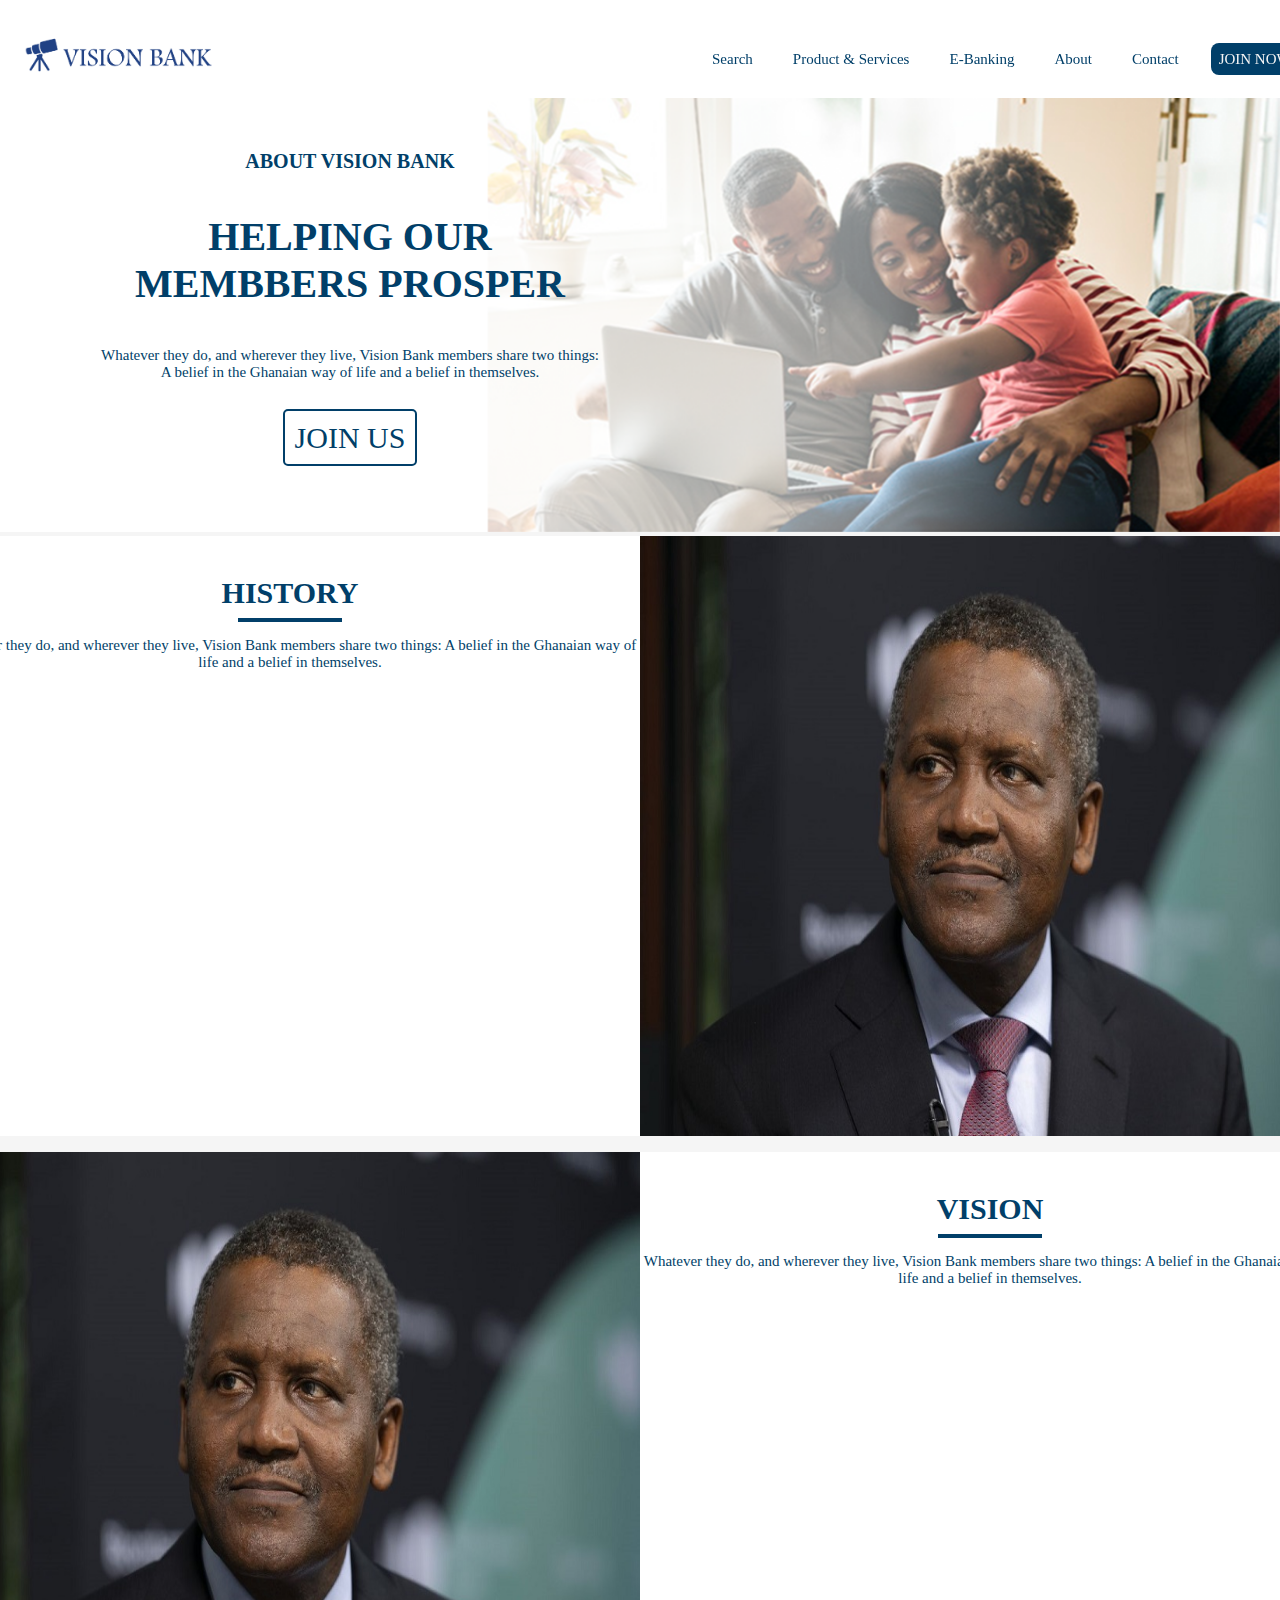
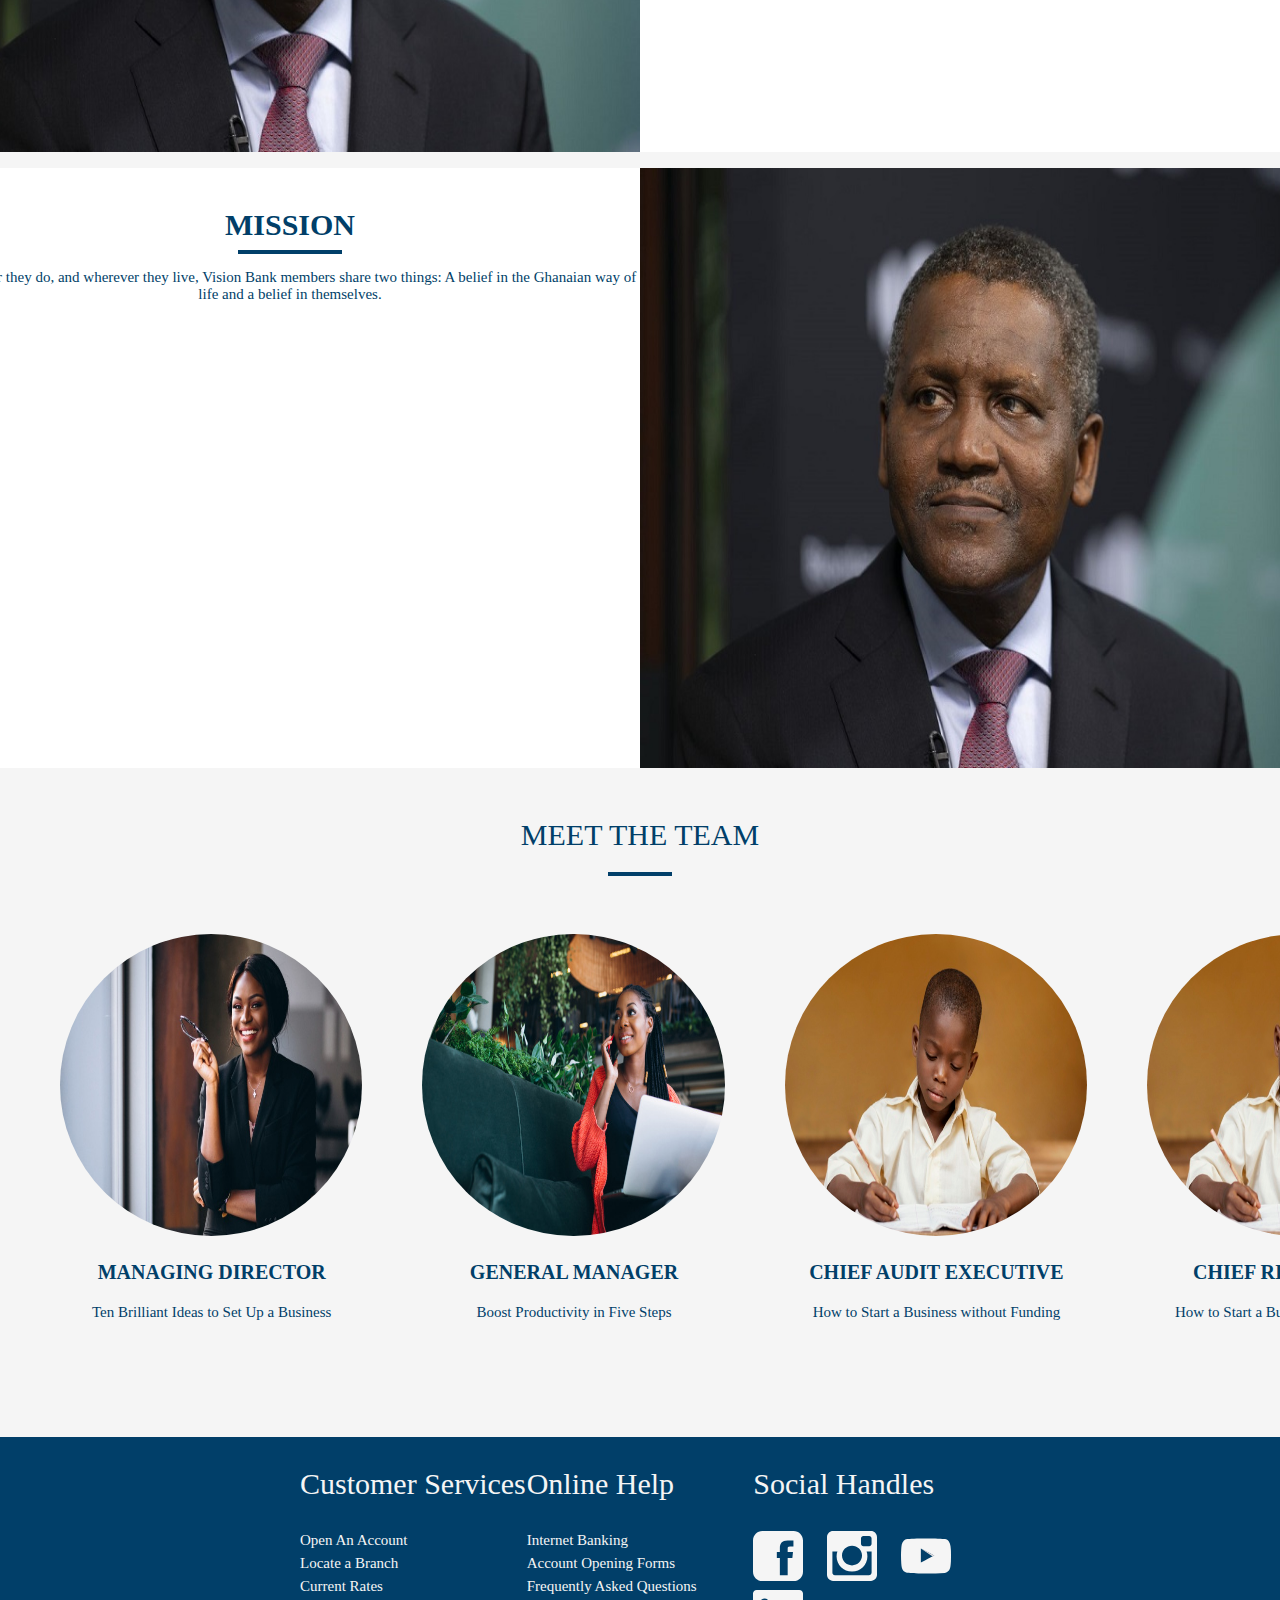
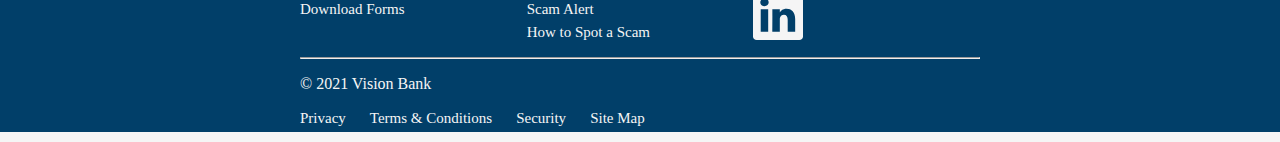
==== about.html @ f907e872 "Added an about page and completed the mock up" ====
<!DOCTYPE html>
<html lang="en">

<head>
    <meta charset="UTF-8">
    <meta http-equiv="X-UA-Compatible" content="IE=edge">
    <meta name="viewport" content="width=device-width, initial-scale=1.0">
    <link rel="stylesheet" href="css/about.css">
    <title>Vision Bank</title>
</head>

<body>
    <!-- Navigation Bar -->
    <div class="nav-bar">
        <ul class="nav-bar-ul">
            <li class="li-center"><a href="index.html"><img class="li-center-image" src="assets/visionlogo.png"
                        alt=""></a></li>
            <li class="li-right"><a href="#">Search</a></li>
            <li class="li-right"><a href="#">Product & Services</a></li>
            <li class="li-right"><a href="#">E-Banking</a></li>
            <li class="li-right"><a href="about.html">About</a></li>
            <li class="li-right"><a href="#">Contact</a></li>
            <li class="li-right"><a class="join-now" href="#">JOIN NOW</a></li>
            <li class="li-right"><a class="login-now" href="#">LOG IN</a></li>
        </ul>
    </div>


    <!-- About image div -->
    <div class="about-bg">
        <img src="assets/family.png" alt="">
        <div class="about-bg-info">
            <h4>ABOUT VISION BANK</h4>
            <h3>HELPING OUR MEMBBERS PROSPER</h3>
            <p>Whatever they do, and wherever they live, Vision Bank members share two things:
                A belief in the Ghanaian way of life and a belief in themselves.</p>
            <a class="about-link" href="#">JOIN US</a>
        </div>
    </div>

    <!-- Information Grid -->
    <div class="flex-div">
        <div class="information-grid">
            <div class="item-text">
                <h4>HISTORY</h4>
                <hr>
                <p>Whatever they do, and wherever they live, Vision Bank members share two things:
                    A belief in the Ghanaian way of life and a belief in themselves.</p>
            </div>
            <div class="item-image">
                <img src="assets/Dangote.jpg" alt="">
            </div>


            <div class="item-image">
                <img src="assets/Dangote.jpg" alt="">
            </div>
            <div class="item-text">
                <h4>VISION</h4>
                <hr>
                <p>Whatever they do, and wherever they live, Vision Bank members share two things:
                    A belief in the Ghanaian way of life and a belief in themselves.</p>
            </div>

            <div class="item-text">
                <h4>MISSION</h4>
                <hr>
                <p>Whatever they do, and wherever they live, Vision Bank members share two things:
                    A belief in the Ghanaian way of life and a belief in themselves.</p>
            </div>
            <div class="item-image">
                <img src="assets/Dangote.jpg" alt="">
            </div>
        </div>
    </div>

    <!-- Team -->
    <!-- Articles -->
    <div class="like-div">
        <p>MEET THE TEAM</p>
        <hr style="position: relative; width: 60px;text-align: center;">
    </div>

    <table class="like-table">
        <tbody>
            <tr class="like-tr" >
                <td class="like-td">
                    <img class="like-image" src="assets/woman.jpg" alt="">
                </td>

                <td class="like-td">
                    <img class="like-image" src="assets/woman2.jpg" alt="">
                </td>

                <td class="like-td">
                    <img class="like-image" src="assets/boy.jpg" alt="">
                </td>

                <td class="like-td">
                    <img class="like-image" src="assets/boy.jpg" alt="">
                </td>

                <td class="like-td">
                    <img class="like-image" src="assets/boy.jpg" alt="">
                </td>

            </tr>
            <tr class="like-text-tr">
                <td class="like-text-td">
                    <h3>MANAGING DIRECTOR</h3>
                    <p>Ten Brilliant Ideas to Set Up a Business</p>
                </td>

                <td class="like-text-td">
                    <h3>GENERAL MANAGER</h3>
                    <p>Boost Productivity in Five Steps</p>
                </td>

                <td class="like-text-td">
                    <h3>CHIEF AUDIT EXECUTIVE</h3>
                    <p>How to Start a Business without Funding</p>
                </td>

                <td class="like-text-td">
                    <h3>CHIEF RISK OFFICER</h3>
                    <p>How to Start a Business without Funding</p>
                </td>

                <td class="like-text-td">
                    <h3>CHIEF FINANCE OFFICER</h3>
                    <p>How to Start a Business without Funding</p>
                </td>

                    
            </tr>
        </tbody>
    </table>


    <!-- Footer -->
    <div class="footer">
        <div class="footer-sub">
            <div class="footer-grid">
                <div class="">
                    <p class="footer-p-head">Customer Services</p>
                    <ul class="footer-ul">
                        <li class="footer-li-vertical"><a href="#">Open An Account</a></li>
                        <li class="footer-li-vertical"><a href="#">Locate a Branch</a></li>
                        <li class="footer-li-vertical"><a href="#">Current Rates</a></li>
                        <li class="footer-li-vertical"><a href="#">Download Forms</a></li>
                    </ul>
                </div>
                <div>
                    <p class="footer-p-head">Online Help</p>
                    <ul class="footer-ul">
                        <li class="footer-li-vertical"><a href="#">Internet Banking</a></li>
                        <li class="footer-li-vertical"><a href="#">Account Opening Forms</a></li>
                        <li class="footer-li-vertical"><a href="#">Frequently Asked Questions</a></li>
                        <li class="footer-li-vertical"><a href="#">Scam Alert</a></li>
                        <li class="footer-li-vertical"><a href="#">How to Spot a Scam</a></li>
                    </ul>
                </div>
                <div class="footer-social">
                    <p class="footer-p-head">Social Handles</p>
                    <ul class="footer-ul">
                        <li class="footer-li-horizontal"><a href="#"><img src="assets/facebook.svg" alt=""></a></li>
                        <li class="footer-li-horizontal"><a href="#"><img src="assets/instagram.svg" alt=""></a></li>
                        <li class="footer-li-horizontal"><a href="#"><img src="assets/youtube.svg" alt=""></a></li>
                        <li class="footer-li-horizontal"><a href="#"><img src="assets/linkedin.svg" alt=""></a></li>
                    </ul>
                </div>
            </div>
            <hr>
            <p class="footer-p">© 2021 Vision Bank</p>
            <ul class="footer-bottom-ul">
                <li class="footer-li-horizontal"><a href="#">Privacy</a></li>
                <li class="footer-li-horizontal"><a href="#">Terms & Conditions</a></li>
                <li class="footer-li-horizontal"><a href="#">Security</a></li>
                <li class="footer-li-horizontal"><a href="#">Site Map</a></li>
            </ul>
        </div>
    </div>
</body>

</html>
---- css/about.css ----
body{
    background-color: whitesmoke;
    margin: 0px;
    overflow-x: hidden;
}

/* ------------------------------------------------------------------  Navigation Bar Starts  ---------------------------------------------------------------------------- */
.nav-bar{
    position: fixed;
    top: 0px;
    background-color: white;
    width: 100%;
    z-index: 999;
}

.nav-bar-ul{
    margin-top: 10px;
    margin-bottom: 0px;
    padding: 0px; 

}

.li-center a{
    display: inline-block;
    margin-right: 20px;
    width: 200px;
    height: 50px;
    position: relative;
    left: 20px;
    top: 20px;
    margin-bottom: 20px;
}

.li-center .li-center-image{
    width: inherit;
    height: inherit;
}

.li-right{
    display: inline-block;
    margin-right: 20px;
    font-family: Poppins;
    position: relative;
    left: 55%;
    top: -30px;
}

.li-right a{
    color: #013F69;
    text-decoration: none;
    padding: 8px;
    transition-duration: 0.4s;
}

.li-right a:hover{
    background-color:#013F69;
    color: whitesmoke;
    border-radius: 8px;
}

.li-right .join-now{
    color: whitesmoke;
    background-color: #013F69;
    border-radius: 8px;
    padding: 8px;
    font-size: 15px;
    transition-duration: 0.4s;
}


.li-right .join-now:hover{
    border: 2px solid #013F69;
    background-color: whitesmoke;
    color: #013F69;

}

.li-right .login-now{
    border-radius: 8px;
    border: 2px solid #013F69;
    padding: 8px;
    font-size: 14px;
    transition-duration: 0.4s;
}

.login-now:hover{
    background-color:#013F69;
    color: whitesmoke;
    border-radius: 8px;
}

/* ------------------------------------------------------------------  Navigation Bar Ends  ---------------------------------------------------------------------------- */


/* ------------------------------------------------------------------ About Div Start ---------------------------------------------------------------------------- */

.about-bg{
    position: relative;
    width: 100%;
}

.about-bg img{
    width:inherit;
}

.about-bg h4{
    color: #013F69;
    font-size: 20px;
    font-family: poppins;
    padding:0px;
    margin: 0px 0px 10px 0px;
} 

.about-bg hr{
    border: 3px solid #013F69;
    padding:0px;
    margin: 0px;
}
.about-bg h3{
    color: #013F69;
    font-size: 40px;
    font-family: poppins;
} 

.about-bg p{
    color: #013F69;
    font-size: 15px;
    font-family: poppins;
    margin-bottom: 40px;
} 

.about-link{
    border: 2px solid #013F69;
    border-radius: 5px;
    font-size: 30px;
    color: #013F69;
    padding: 10px;
}

.about-link:hover{
    border-radius: 5px;
    color: whitesmoke;
    background-color: #013F69;
}

.about-bg-info{
    position: absolute;
    text-align: center;
    top: 150px;
    left: 100px;
    width: 500px;
}

/* ------------------------------------------------------------------ About Div End  ---------------------------------------------------------------------------- */


/* ------------------------------------------------------------------ Information Start  ---------------------------------------------------------------------------- */
.flex-div{
    display: flex;
    justify-content: center;
    align-content: center;
}
.information-grid{
display: grid;
grid-template-columns: repeat(2,1fr);
grid-template-rows: repeat(2,1fr);
row-gap: 1rem;
margin:0px;
padding: 0px;
width: auto;
height: auto;

}

.item-text{
    background-color: white;
    text-align: center;
    width: 700px;
    height: 600px;
}

.item-text hr{
    width: 100px;
    border: 2px solid #013F69;
}

.item-text h4{
    color: #013F69;
    font-size: 30px;
    font-family: poppins;
    margin-bottom: 0px;
}

.item-text p{
    color: #013F69;
    font-size: 15px;
    font-family: poppins;
}

.item-image{
    width: 700px;
    height: 600px;
}

.item-image img{
    width: inherit;
    height: inherit;
}




/* ------------------------------------------------------------------ Information End  ---------------------------------------------------------------------------- */



/* ------------------------------------------------------------------ Team End  ---------------------------------------------------------------------------- */

.like-div{
    padding: 0px;
    margin: 0px;
}

.like-div hr{
    border: 2px solid #013F69;
}

.like-div-link{
    position: relative;
    margin-top: 0px;
    margin-bottom: 70px;
    top: 40px;
    left: 650px;
}

.like-div-link a{
    border: 2px solid #013F69 ;
    border-radius: 5px;
    font-size: 20px;
    color: #013F69;
    padding: 10px;
}

.like-div-link a:hover{
    background-color: #013F69;
    border-radius: 5px;
    color: whitesmoke;
}

.like-div p{
    position: relative;
    text-align: center;
    font-family: Poppins;
    font-size: 30px;
    color: #013F69;
    margin-top: 50px;
    margin-bottom: 20px;
    padding: 0px;
}

.like-td{
    padding: 0px;
    margin: 100px;
    width: 8cm;
    height: auto;

}

.like-image{
    width: inherit;
    height: 8cm;
    padding: 0px;
    margin: 0px;
    border-radius: 50%;
}

.like-text-td{
    padding-right: 0px;
    margin: 0px;
    
}
.like-text-td p{
    font-size: 15px;
    text-align: center;
    color: #013F69;
}
.like-text-td h3{
    font-size: 20px;
    text-align: center;
    color: #013F69;
    font-family: poppins;
}

.like-tr{
    margin: 200px;
}

.like-table{
    position: relative;
    padding-top: 50px;
    border-spacing: 60px 0px;
    margin-bottom: 100px;
}

/* ------------------------------------------------------------------ Team End  ---------------------------------------------------------------------------- */



















/* ------------------------------------------------------------------  Footer Starts  ---------------------------------------------------------------------------- */
.footer{
    position: relative;
    bottom: 0;
    background-color: #013F69;
    width: 100%;
}

.footer-sub{
    margin: 0px 300px;
}

.footer-li-vertical{
    display: block;
    margin-right: 20px;
    margin-bottom: 5px;
    font-family: Poppins;
    position: relative;
}

.footer-li-horizontal img{
    width: 50px;
    height: 50px;
}

.footer-ul{
    margin: 0px;
    padding: 0px;
}

a{
    text-decoration: none;
    padding: 0px;
    font-family: Poppins;
    font-size: 15px;
    transition-duration: 0.4s;
    color: whitesmoke;
}

.footer-grid{
    display: grid;
    grid-template-columns: 1fr 1fr 1fr;
}

.footer-bottom-ul{
    margin: 0px;
    padding: 0px;
    margin-bottom: 10px;
}

.footer-li-horizontal{
    display: inline-block;
    margin-right: 20px;
    margin-bottom: 5px;
    font-family: Poppins;
    position: relative;
}

.footer-p-head{
    color: whitesmoke;
    font-size: 30px;
}

.footer-p{
    color: whitesmoke;
}

/* ------------------------------------------------------------------  Footer Ends  ---------------------------------------------------------------------------- */
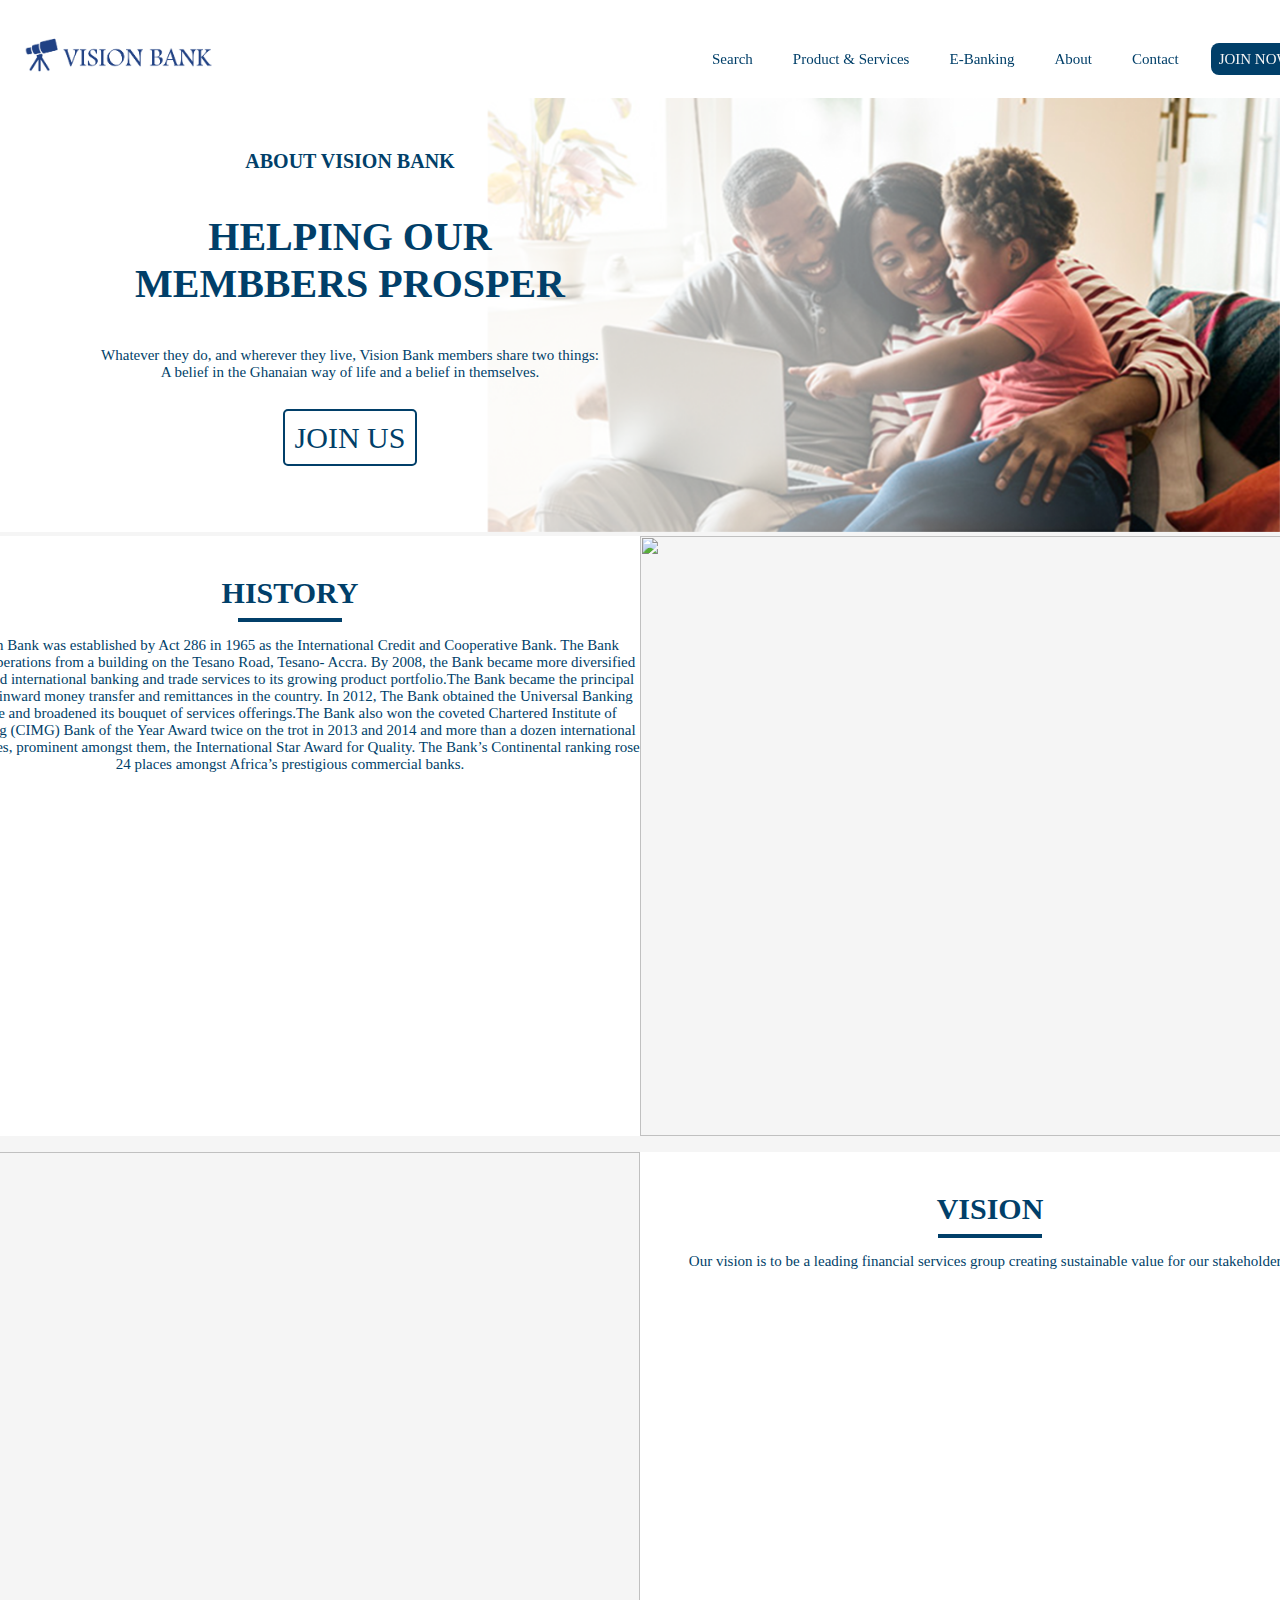
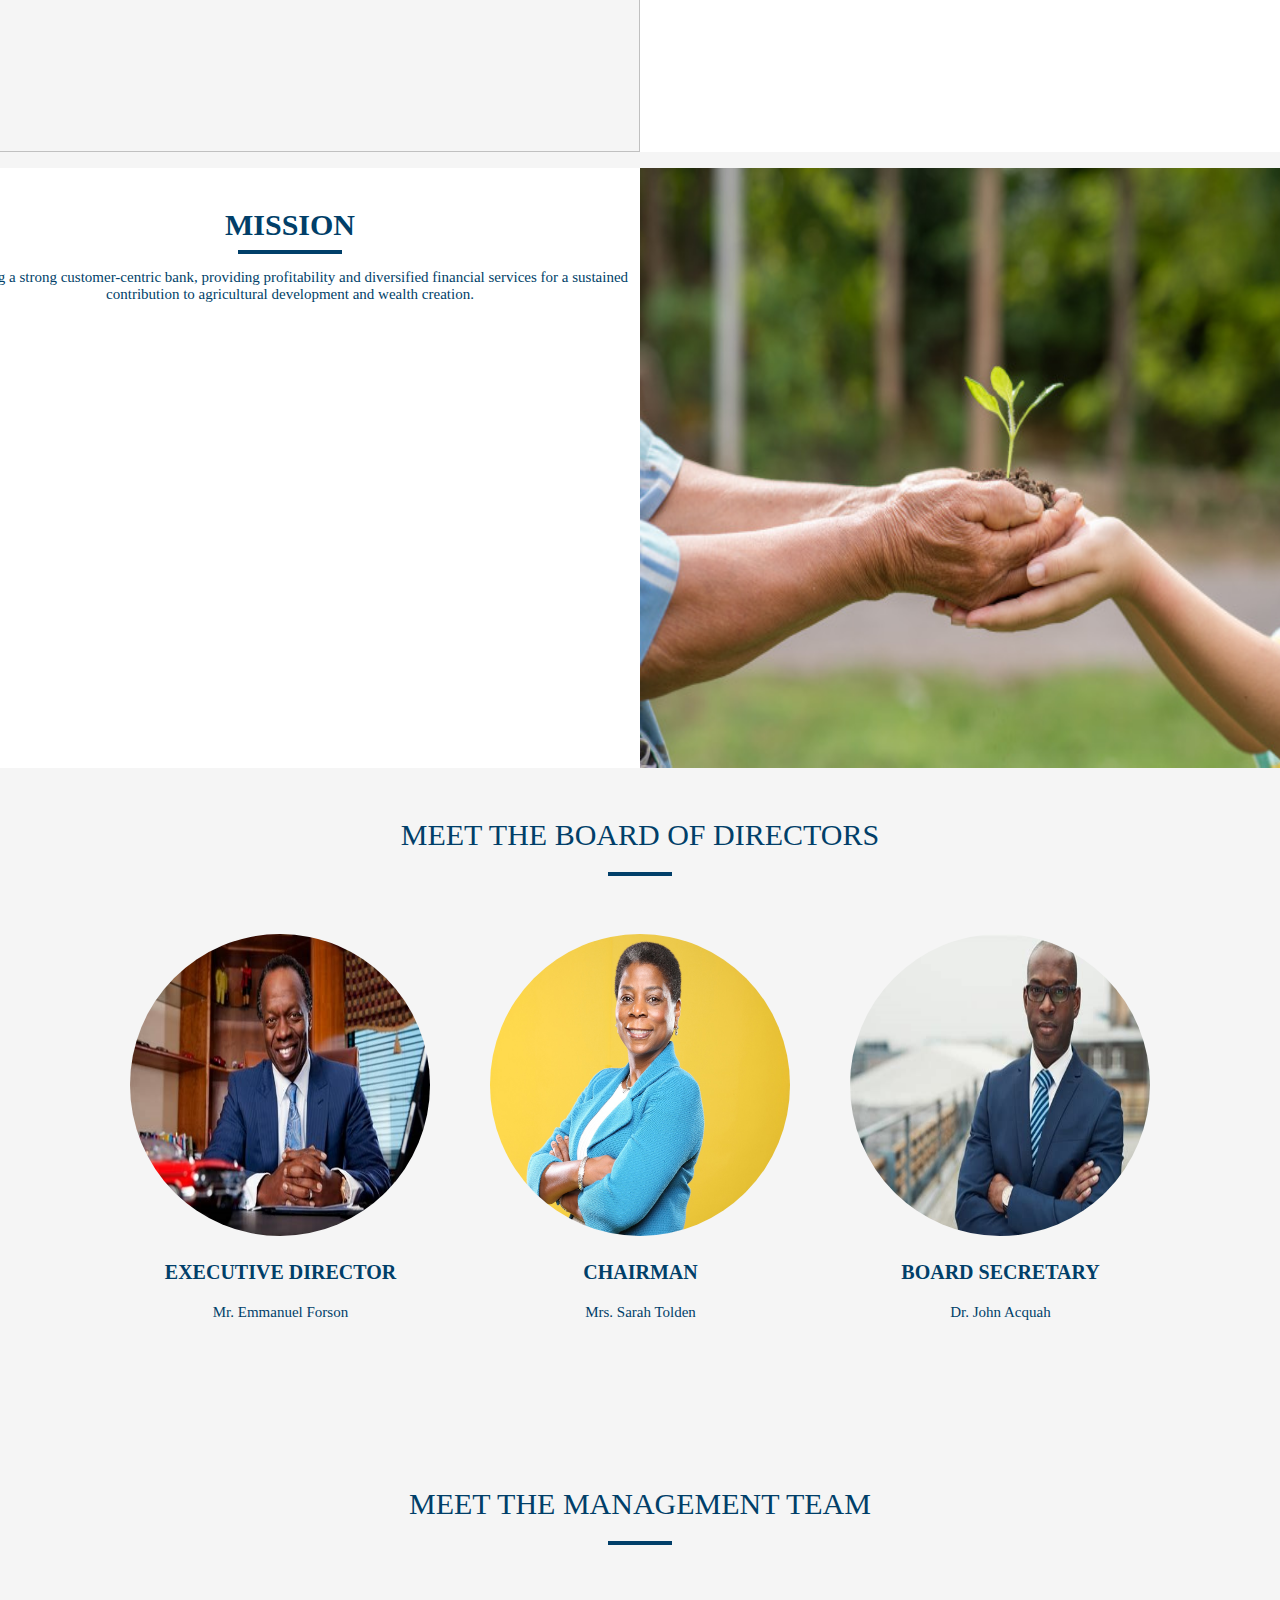
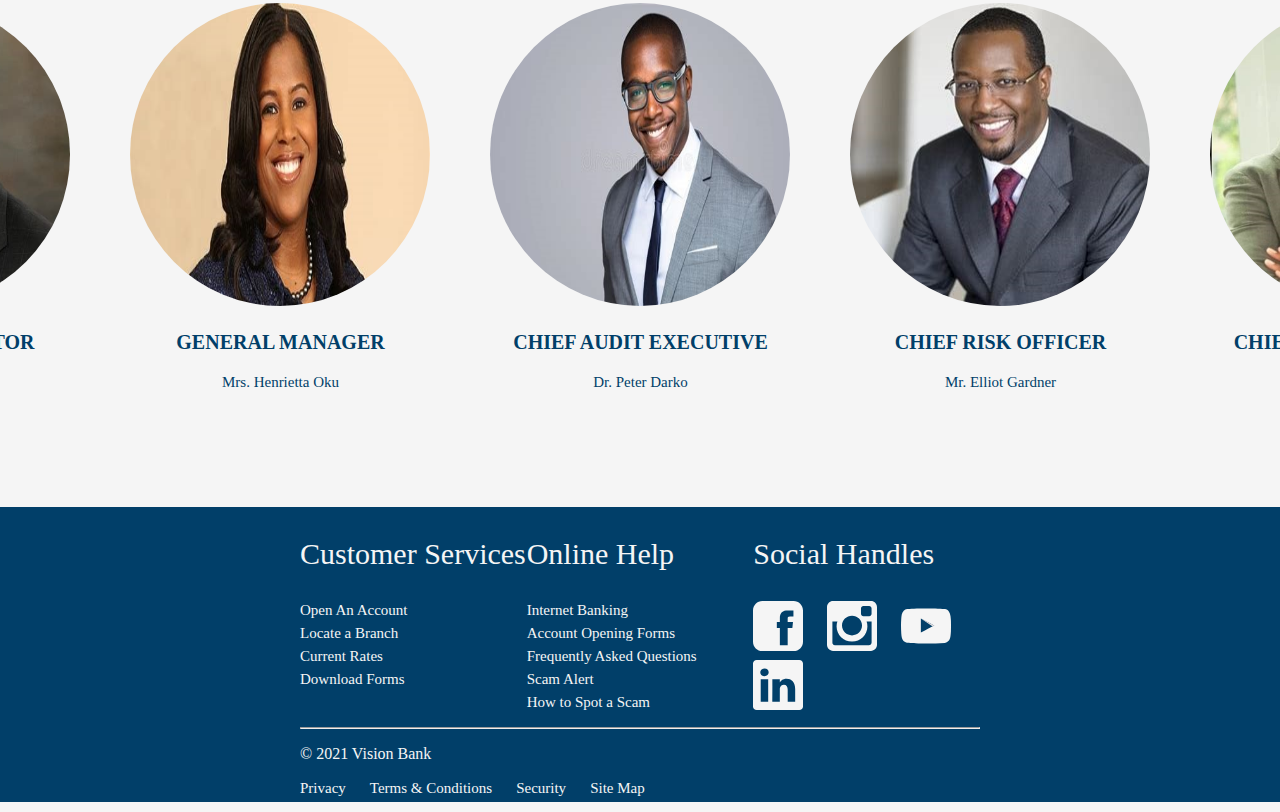
==== commit 291eb6ea: "Added contents to the about page" ====
--- a/about.html
+++ b/about.html
@@ -5,6 +5,9 @@
     <meta charset="UTF-8">
     <meta http-equiv="X-UA-Compatible" content="IE=edge">
     <meta name="viewport" content="width=device-width, initial-scale=1.0">
+    <link rel="icon" 
+      type="image/png" 
+      href="assets/telescope.png">
     <link rel="stylesheet" href="css/about.css">
     <title>Vision Bank</title>
 </head>
@@ -16,10 +19,10 @@
             <li class="li-center"><a href="index.html"><img class="li-center-image" src="assets/visionlogo.png"
                         alt=""></a></li>
             <li class="li-right"><a href="#">Search</a></li>
-            <li class="li-right"><a href="#">Product & Services</a></li>
-            <li class="li-right"><a href="#">E-Banking</a></li>
+            <li class="li-right"><a href="product_services.html">Product & Services</a></li>
+            <li class="li-right"><a href="ebanking.html">E-Banking</a></li>
             <li class="li-right"><a href="about.html">About</a></li>
-            <li class="li-right"><a href="#">Contact</a></li>
+            <li class="li-right"><a href="contact.html">Contact</a></li>
             <li class="li-right"><a class="join-now" href="#">JOIN NOW</a></li>
             <li class="li-right"><a class="login-now" href="#">LOG IN</a></li>
         </ul>
@@ -44,98 +47,149 @@
             <div class="item-text">
                 <h4>HISTORY</h4>
                 <hr>
-                <p>Whatever they do, and wherever they live, Vision Bank members share two things:
-                    A belief in the Ghanaian way of life and a belief in themselves.</p>
+                <p>​ Vision Bank was established by Act 286 in 1965 as the 
+                    International Credit and Cooperative Bank. 
+                    The Bank started operations from a building on the Tesano Road, Tesano- Accra. By 2008, the Bank became more 
+                    diversified and added international banking and trade services to its growing product portfolio.The Bank became the 
+                    principal agent in inward money transfer and remittances in the country. In 2012, The Bank obtained the Universal
+                     Banking license and broadened its bouquet of services offerings.The Bank also won the coveted Chartered Institute 
+                     of Marketing (CIMG) Bank of the Year Award twice on the trot in 2013 and 2014 and more than a dozen international 
+                     silverwares, prominent amongst them, the International Star Award for Quality. The Bank’s Continental ranking rose
+                     24 places amongst Africa’s prestigious commercial banks.</p>
             </div>
             <div class="item-image">
-                <img src="assets/Dangote.jpg" alt="">
+                <img src="assets/bank.png" alt="">
             </div>
 
 
             <div class="item-image">
-                <img src="assets/Dangote.jpg" alt="">
+                <img src="assets/vision.jpg" alt="">
             </div>
             <div class="item-text">
                 <h4>VISION</h4>
                 <hr>
-                <p>Whatever they do, and wherever they live, Vision Bank members share two things:
-                    A belief in the Ghanaian way of life and a belief in themselves.</p>
+                <p>Our vision is to be a leading financial services group creating sustainable value for our stakeholders.</p>
             </div>
 
             <div class="item-text">
                 <h4>MISSION</h4>
                 <hr>
-                <p>Whatever they do, and wherever they live, Vision Bank members share two things:
-                    A belief in the Ghanaian way of life and a belief in themselves.</p>
+                <p>Growing a strong customer-centric bank, providing profitability and diversified financial services 
+                    for a sustained contribution to agricultural development and wealth creation.</p>
             </div>
             <div class="item-image">
-                <img src="assets/Dangote.jpg" alt="">
+                <img src="assets/mission.jpg" alt="">
             </div>
         </div>
     </div>
 
     <!-- Team -->
-    <!-- Articles -->
+    <!-- Board of Directors -->
+
     <div class="like-div">
-        <p>MEET THE TEAM</p>
+        <p>MEET THE BOARD OF DIRECTORS</p>
         <hr style="position: relative; width: 60px;text-align: center;">
     </div>
 
+    <div class="board-flex">
     <table class="like-table">
         <tbody>
             <tr class="like-tr" >
                 <td class="like-td">
-                    <img class="like-image" src="assets/woman.jpg" alt="">
-                </td>
-
-                <td class="like-td">
-                    <img class="like-image" src="assets/woman2.jpg" alt="">
-                </td>
-
-                <td class="like-td">
-                    <img class="like-image" src="assets/boy.jpg" alt="">
-                </td>
-
-                <td class="like-td">
-                    <img class="like-image" src="assets/boy.jpg" alt="">
-                </td>
-
-                <td class="like-td">
-                    <img class="like-image" src="assets/boy.jpg" alt="">
+                    <img class="like-image" src="assets/ed.jpg" alt="">
+                </td>
+
+                <td class="like-td">
+                    <img class="like-image" src="assets/chairman.jpg" alt="">
+                </td>
+
+                <td class="like-td">
+                    <img class="like-image" src="assets/bs.jpg" alt="">
                 </td>
 
             </tr>
             <tr class="like-text-tr">
                 <td class="like-text-td">
-                    <h3>MANAGING DIRECTOR</h3>
-                    <p>Ten Brilliant Ideas to Set Up a Business</p>
-                </td>
-
-                <td class="like-text-td">
-                    <h3>GENERAL MANAGER</h3>
-                    <p>Boost Productivity in Five Steps</p>
-                </td>
-
-                <td class="like-text-td">
-                    <h3>CHIEF AUDIT EXECUTIVE</h3>
-                    <p>How to Start a Business without Funding</p>
-                </td>
-
-                <td class="like-text-td">
-                    <h3>CHIEF RISK OFFICER</h3>
-                    <p>How to Start a Business without Funding</p>
-                </td>
-
-                <td class="like-text-td">
-                    <h3>CHIEF FINANCE OFFICER</h3>
-                    <p>How to Start a Business without Funding</p>
-                </td>
-
+                    <h3>EXECUTIVE DIRECTOR</h3>
+                    <p>Mr. Emmanuel Forson</p>
+                </td>
+
+                <td class="like-text-td">
+                    <h3>CHAIRMAN</h3>
+                    <p>Mrs. Sarah Tolden</p>
+                </td>
+
+                <td class="like-text-td">
+                    <h3>BOARD SECRETARY</h3>
+                    <p>Dr. John Acquah</p>
+                </td>
                     
             </tr>
         </tbody>
     </table>
-
+    </div>
+
+    <!-- Management -->
+    <div class="like-div">
+        <p>MEET THE MANAGEMENT TEAM</p>
+        <hr style="position: relative; width: 60px;text-align: center;">
+    </div>
+    <div class="board-flex">
+    <table class="like-table">
+        <tbody>
+            <tr class="like-tr" >
+                <td class="like-td">
+                    <img class="like-image" src="assets/md.jpg" alt="">
+                </td>
+
+                <td class="like-td">
+                    <img class="like-image" src="assets/gm.jpg" alt="">
+                </td>
+
+                <td class="like-td">
+                    <img class="like-image" src="assets/cae.jpg" alt="">
+                </td>
+
+                <td class="like-td">
+                    <img class="like-image" src="assets/cro.jpg" alt="">
+                </td>
+
+                <td class="like-td">
+                    <img class="like-image" src="assets/cfo.jpg" alt="">
+                </td>
+
+            </tr>
+            <tr class="like-text-tr">
+                <td class="like-text-td">
+                    <h3>MANAGING DIRECTOR</h3>
+                    <p>Mr. Kennedy Lawson</p>
+                </td>
+
+                <td class="like-text-td">
+                    <h3>GENERAL MANAGER</h3>
+                    <p>Mrs. Henrietta Oku</p>
+                </td>
+
+                <td class="like-text-td">
+                    <h3>CHIEF AUDIT EXECUTIVE</h3>
+                    <p>Dr. Peter Darko</p>
+                </td>
+
+                <td class="like-text-td">
+                    <h3>CHIEF RISK OFFICER</h3>
+                    <p>Mr. Elliot Gardner</p>
+                </td>
+
+                <td class="like-text-td">
+                    <h3>CHIEF FINANCE OFFICER</h3>
+                    <p>Miss Lorel Buckle</p>
+                </td>
+
+                    
+            </tr>
+        </tbody>
+    </table>
+</div>
 
     <!-- Footer -->
     <div class="footer">
--- a/css/about.css
+++ b/css/about.css
@@ -261,7 +261,7 @@
 .like-td{
     padding: 0px;
     margin: 100px;
-    width: 8cm;
+    width: 300px;
     height: auto;
 
 }
@@ -300,6 +300,11 @@
     padding-top: 50px;
     border-spacing: 60px 0px;
     margin-bottom: 100px;
+}
+
+.board-flex{
+    display: flex;
+    justify-content: center;
 }
 
 /* ------------------------------------------------------------------ Team End  ---------------------------------------------------------------------------- */
